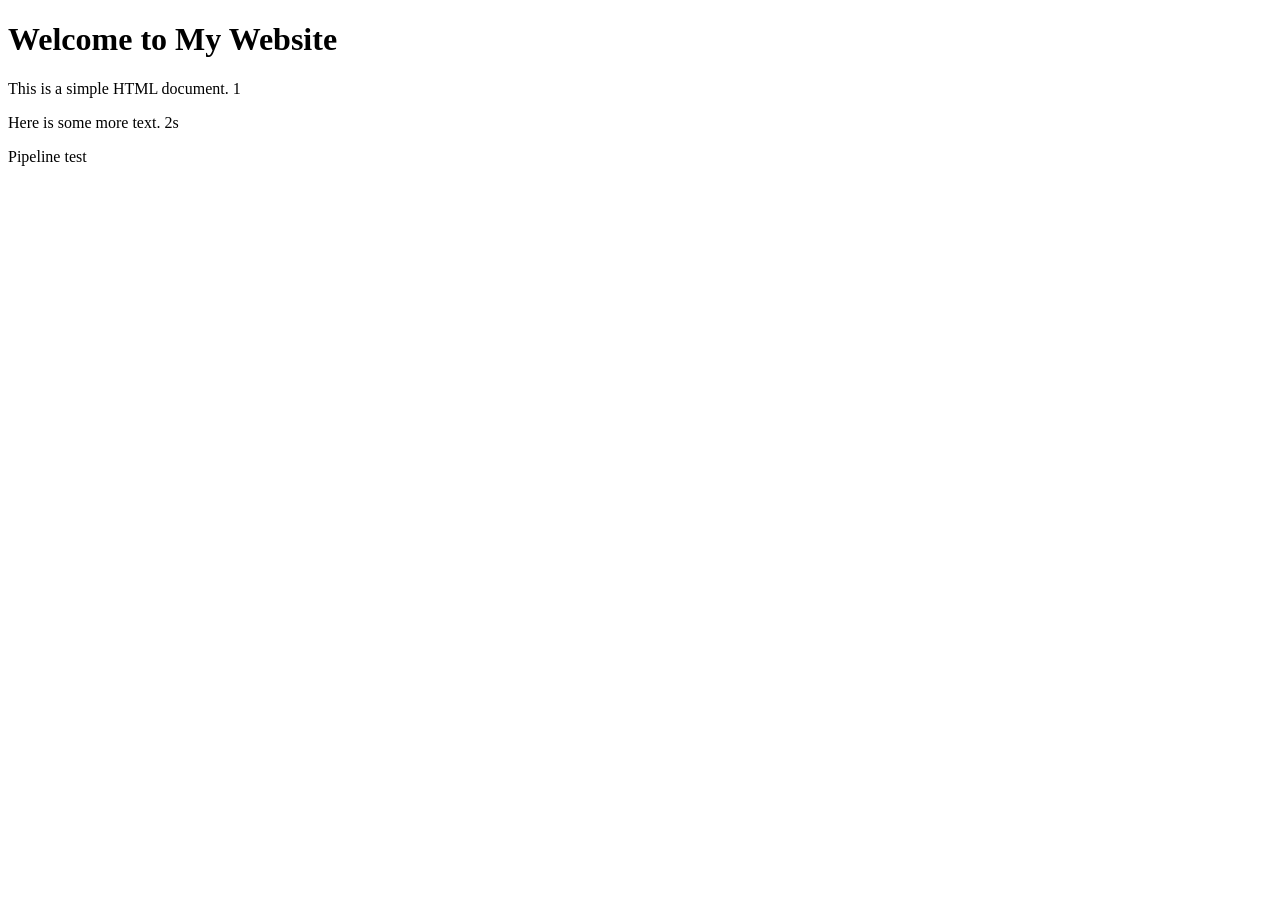
==== app/index.html @ 66ea0e04 "Test rename of deployment .yaml within template" ====
<!DocType HTML> 

<html lang="en">
<head>
    <meta charset="UTF-8">
    <title>CI/CD Website</title>
</head>
<body>
    <h1>Welcome to My Website</h1>
    <p>This is a simple HTML document. 1 </p>
    <p>Here is some more text. 2s</p>
    <p>Pipeline test</p>
</body>
</html>
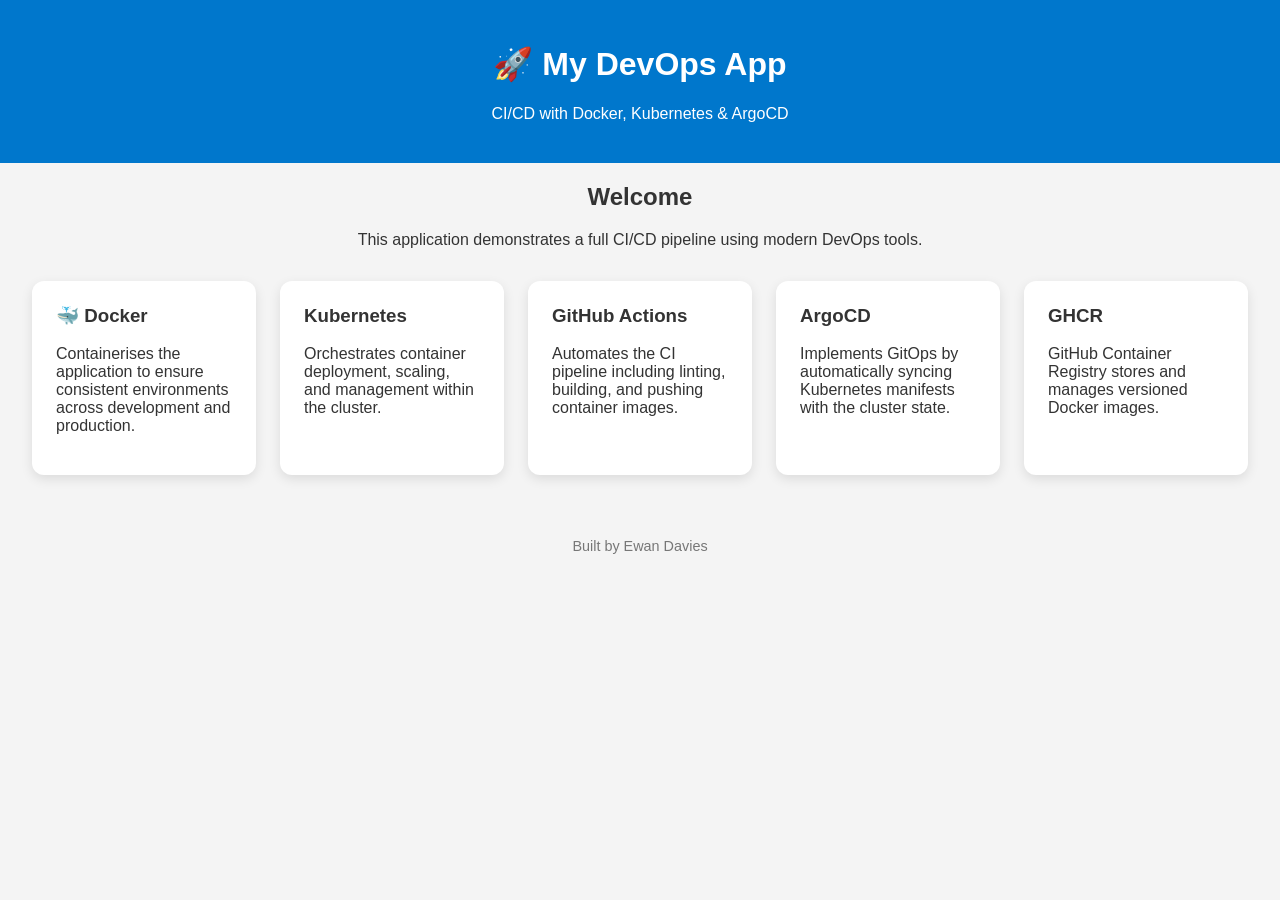
==== commit cfbdc59c: "Added website code and css" ====
--- a/app/index.html
+++ b/app/index.html
@@ -1,14 +1,60 @@
-<!DocType HTML> 
-
+<!DOCTYPE html>
 <html lang="en">
 <head>
-    <meta charset="UTF-8">
-    <title>CI/CD Website</title>
+  <meta charset="UTF-8">
+  <meta name="viewport" content="width=device-width, initial-scale=1.0">
+  <title>My DevOps App</title>
+
+  <link rel="stylesheet" href="css/style.css">
 </head>
 <body>
-    <h1>Welcome to My Website</h1>
-    <p>This is a simple HTML document. 1 </p>
-    <p>Here is some more text. 2s</p>
-    <p>Pipeline test</p>
+
+  <header>
+    <h1>🚀 My DevOps App</h1>
+    <p>CI/CD with Docker, Kubernetes & ArgoCD</p>
+  </header>
+
+  <main>
+
+    <section class="intro">
+      <h2>Welcome</h2>
+      <p>This application demonstrates a full CI/CD pipeline using modern DevOps tools.</p>
+    </section>
+
+    <section class="cards">
+
+      <div class="card">
+        <h3>🐳 Docker</h3>
+        <p>Containerises the application to ensure consistent environments across development and production.</p>
+      </div>
+
+      <div class="card">
+        <h3>Kubernetes</h3>
+        <p>Orchestrates container deployment, scaling, and management within the cluster.</p>
+      </div>
+
+      <div class="card">
+        <h3>GitHub Actions</h3>
+        <p>Automates the CI pipeline including linting, building, and pushing container images.</p>
+      </div>
+
+      <div class="card">
+        <h3>ArgoCD</h3>
+        <p>Implements GitOps by automatically syncing Kubernetes manifests with the cluster state.</p>
+      </div>
+
+      <div class="card">
+        <h3>GHCR</h3>
+        <p>GitHub Container Registry stores and manages versioned Docker images.</p>
+      </div>
+
+    </section>
+
+  </main>
+
+  <footer>
+    <p>Built by Ewan Davies</p>
+  </footer>
+
 </body>
-</html> 
+</html>
--- a/app/css/style.css
+++ b/app/css/style.css
@@ -0,0 +1,53 @@
+body {
+  font-family: Arial, sans-serif;
+  margin: 0;
+  background: #f4f4f4;
+  color: #333;
+}
+
+/* Header */
+header {
+  background: #0077cc;
+  color: white;
+  padding: 1.5rem;
+  text-align: center;
+}
+
+.intro {
+  text-align: center;
+  margin-bottom: 2rem;
+}
+
+/* Cards layout */
+.cards {
+  display: grid;
+  grid-template-columns: repeat(auto-fit, minmax(220px, 1fr));
+  gap: 1.5rem;
+  padding: 0 2rem;
+}
+
+/* Card */
+.card {
+  background: white;
+  padding: 1.5rem;
+  border-radius: 12px;
+  box-shadow: 0 4px 12px rgba(0,0,0,0.1);
+  transition: transform 0.2s ease;
+}
+
+.card:hover {
+  transform: translateY(-5px);
+}
+
+.card h3 {
+  margin-top: 0;
+}
+
+/* Footer */
+footer {
+  margin-top: 2rem;
+  padding: 1rem;
+  text-align: center;
+  font-size: 0.9rem;
+  color: #777;
+}
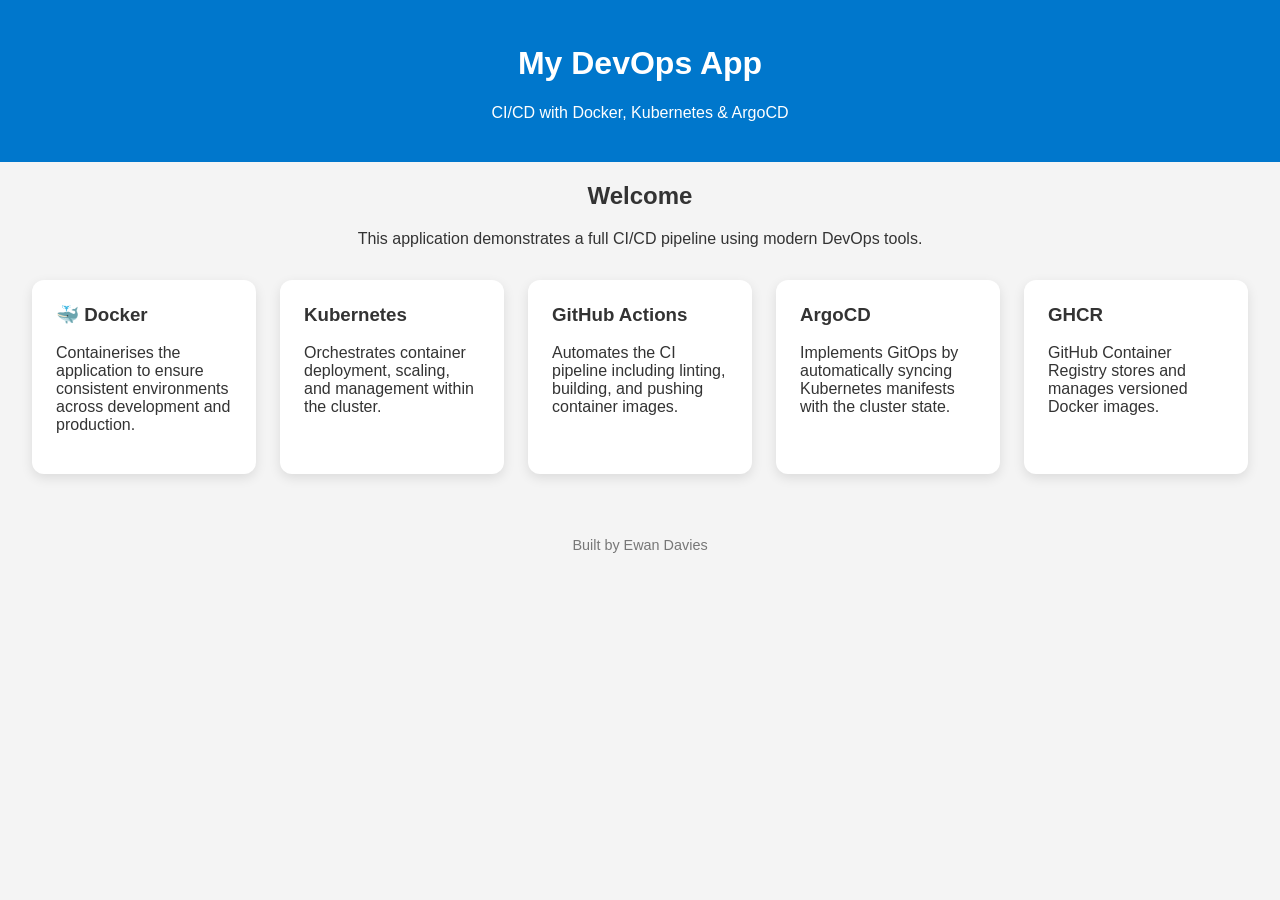
==== commit 0fa26114: "Code fix" ====
--- a/app/index.html
+++ b/app/index.html
@@ -10,7 +10,7 @@
 <body>
 
   <header>
-    <h1>🚀 My DevOps App</h1>
+    <h1>My DevOps App</h1>
     <p>CI/CD with Docker, Kubernetes & ArgoCD</p>
   </header>
 
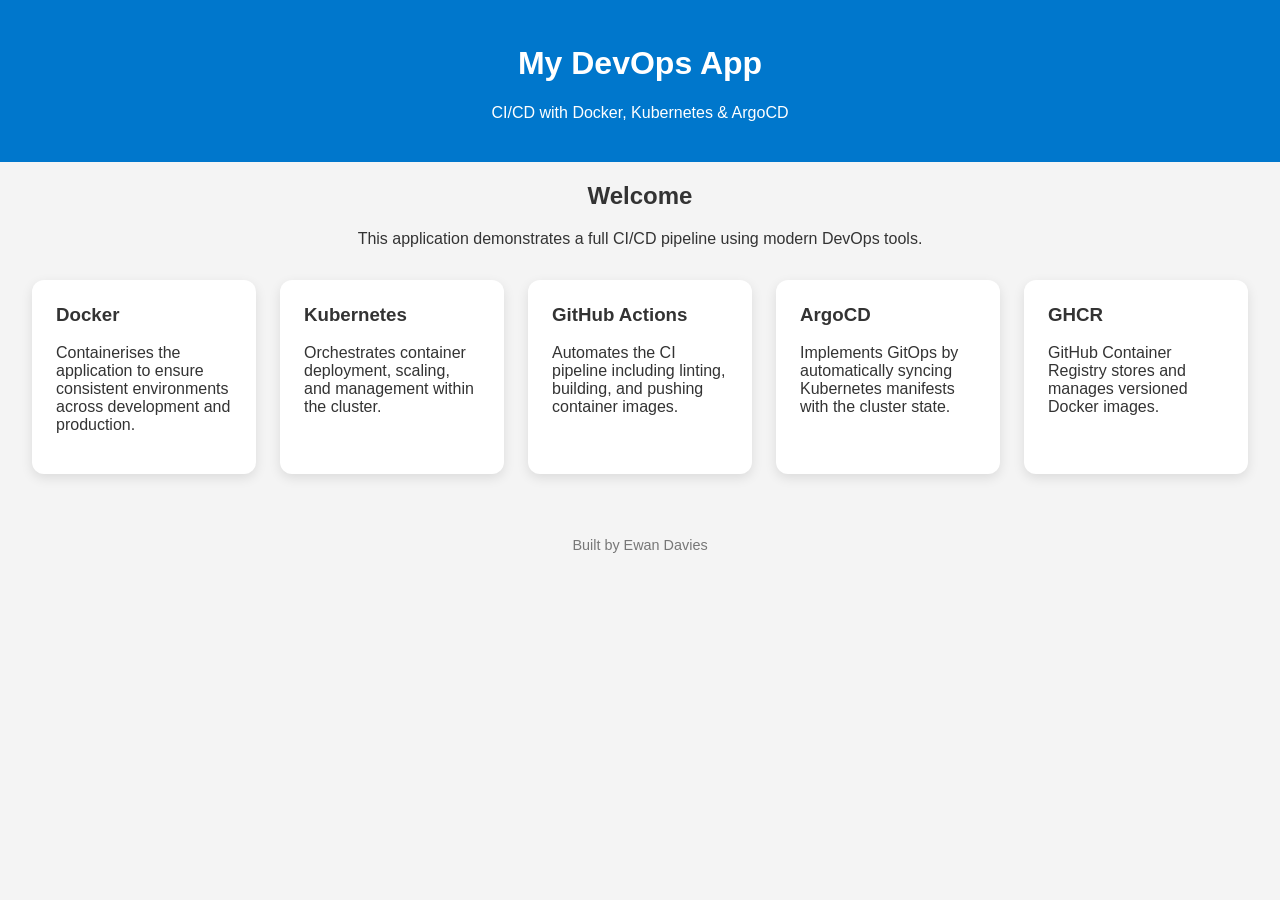
==== commit 57b52c02: "Code fix" ====
--- a/app/index.html
+++ b/app/index.html
@@ -24,7 +24,7 @@
     <section class="cards">
 
       <div class="card">
-        <h3>🐳 Docker</h3>
+        <h3>Docker</h3>
         <p>Containerises the application to ensure consistent environments across development and production.</p>
       </div>
 
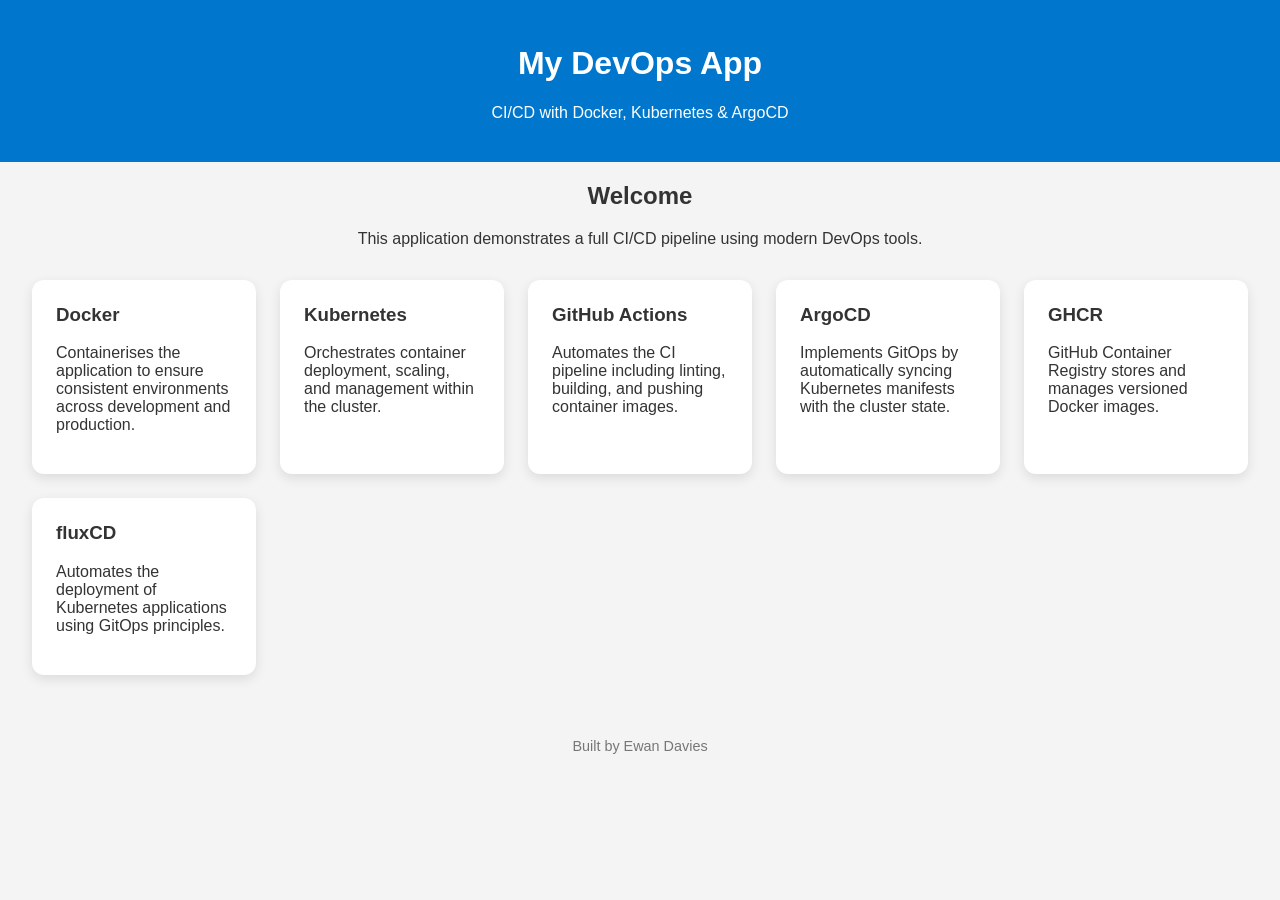
==== commit 7b7325a4: "Added flux CD (Rollback test)" ====
--- a/app/index.html
+++ b/app/index.html
@@ -48,6 +48,11 @@
         <p>GitHub Container Registry stores and manages versioned Docker images.</p>
       </div>
 
+      <div class="card">
+        <h3>fluxCD</h3>
+        <p>Automates the deployment of Kubernetes applications using GitOps principles.</p>
+      </div>
+
     </section>
 
   </main>
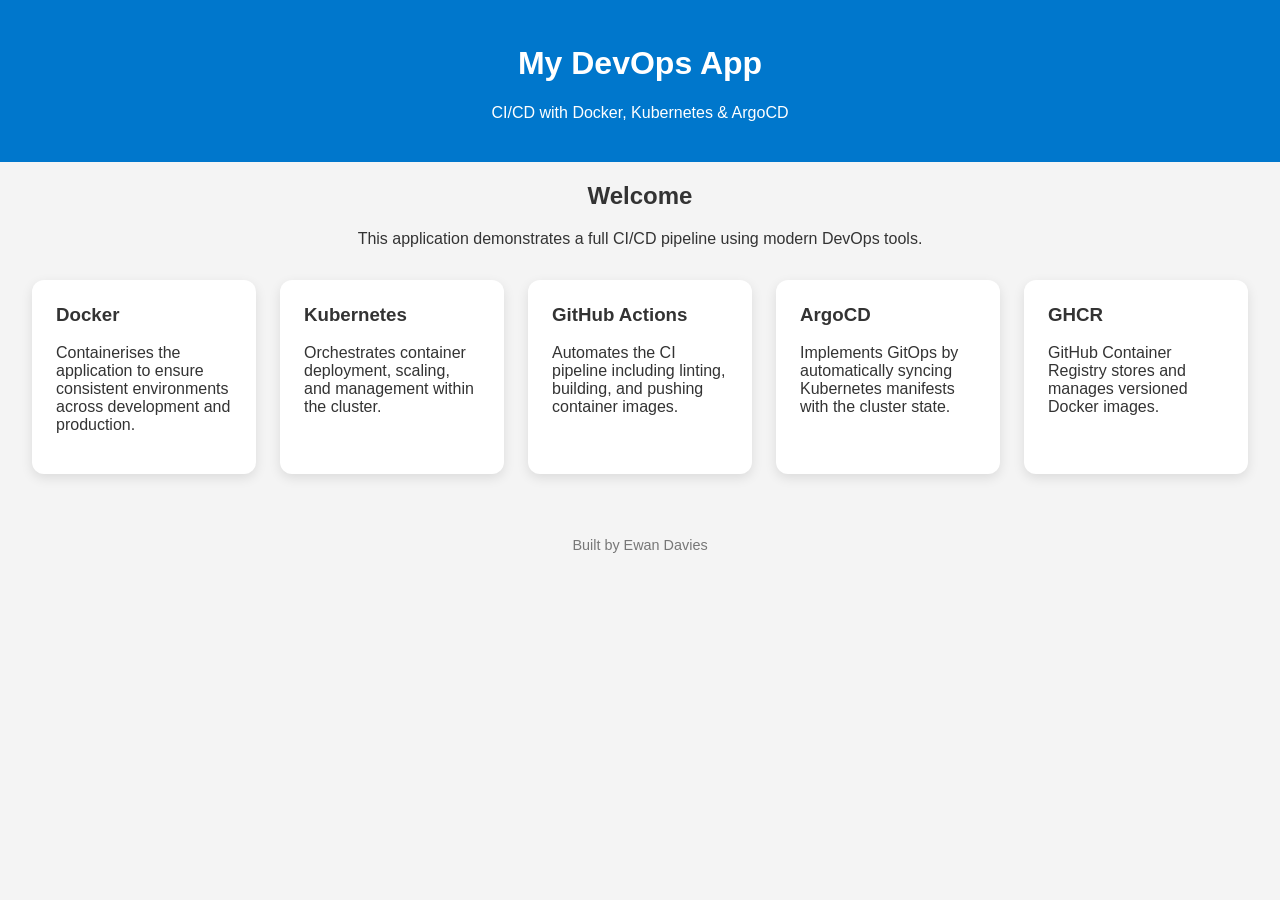
==== commit 847b0271: "Remove FluxCD from index.html" ====
--- a/app/index.html
+++ b/app/index.html
@@ -48,11 +48,6 @@
         <p>GitHub Container Registry stores and manages versioned Docker images.</p>
       </div>
 
-      <div class="card">
-        <h3>fluxCD</h3>
-        <p>Automates the deployment of Kubernetes applications using GitOps principles.</p>
-      </div>
-
     </section>
 
   </main>
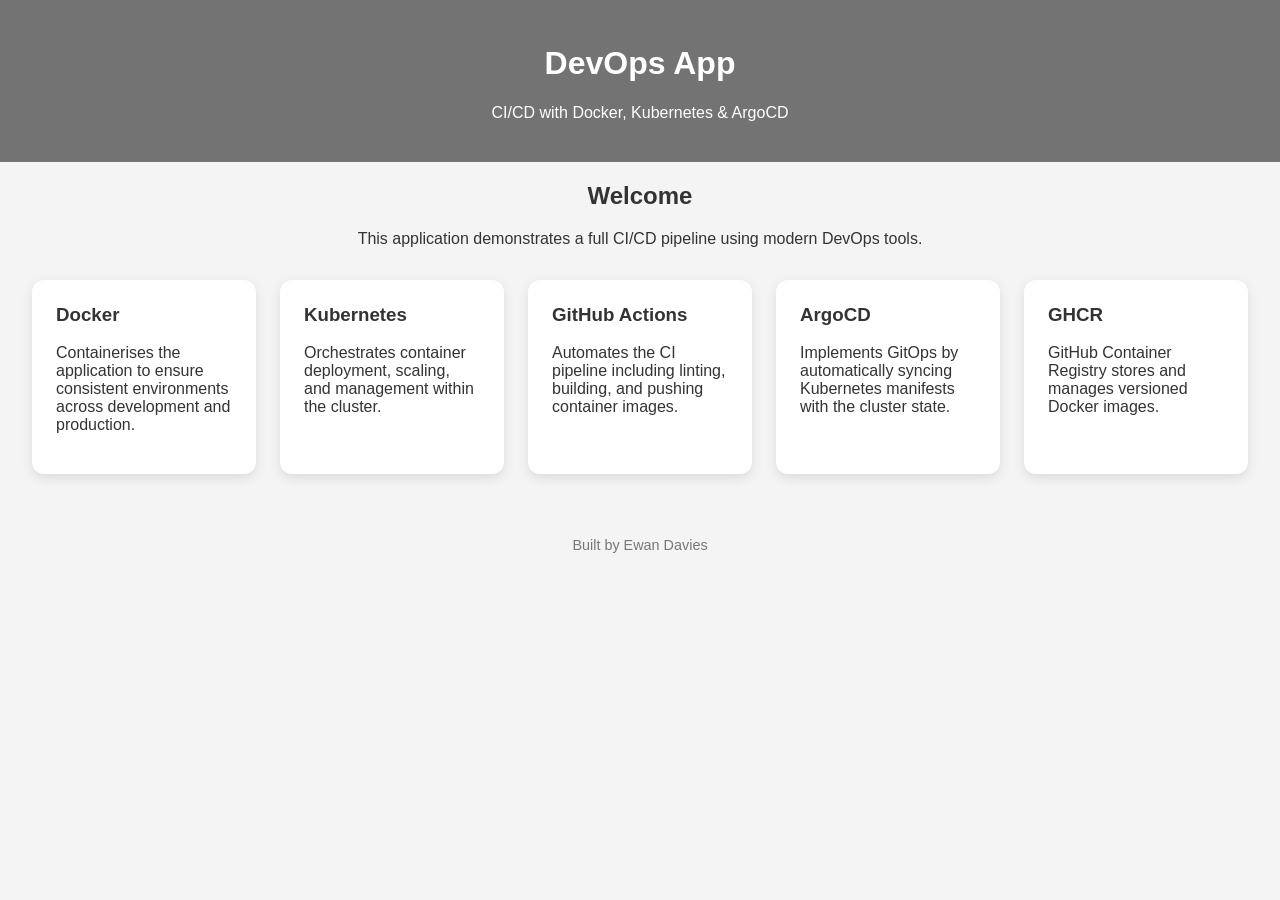
==== commit 8810354c: "HTML and css change" ====
--- a/app/index.html
+++ b/app/index.html
@@ -3,14 +3,14 @@
 <head>
   <meta charset="UTF-8">
   <meta name="viewport" content="width=device-width, initial-scale=1.0">
-  <title>My DevOps App</title>
+  <title>DevOps App</title>
 
   <link rel="stylesheet" href="css/style.css">
 </head>
 <body>
 
   <header>
-    <h1>My DevOps App</h1>
+    <h1>DevOps App</h1>
     <p>CI/CD with Docker, Kubernetes & ArgoCD</p>
   </header>
 
--- a/app/css/style.css
+++ b/app/css/style.css
@@ -7,7 +7,7 @@
 
 /* Header */
 header {
-  background: #0077cc;
+  background: #737373;
   color: white;
   padding: 1.5rem;
   text-align: center;
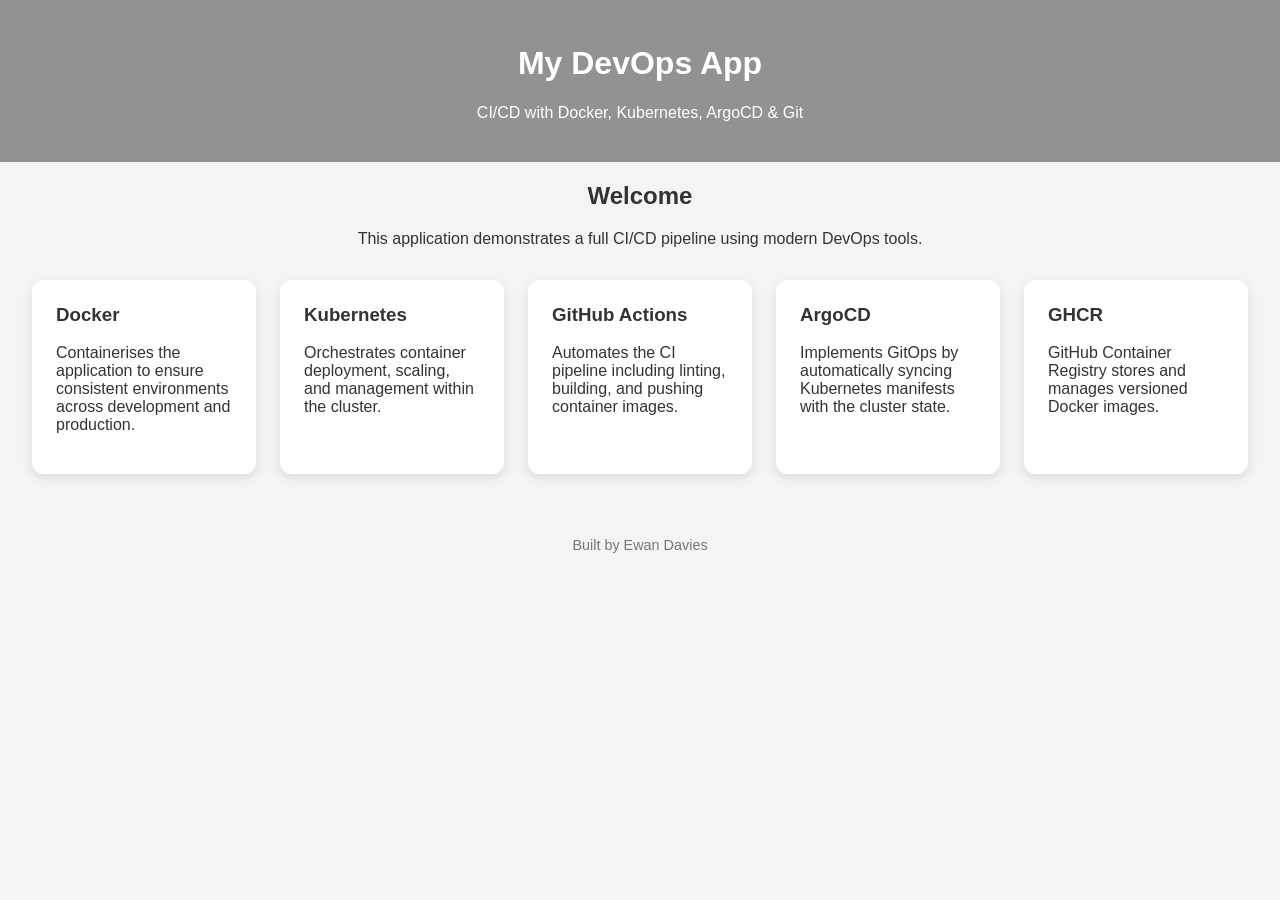
==== commit 05714590: "Change header colour and text" ====
--- a/app/index.html
+++ b/app/index.html
@@ -3,15 +3,15 @@
 <head>
   <meta charset="UTF-8">
   <meta name="viewport" content="width=device-width, initial-scale=1.0">
-  <title>DevOps App</title>
+  <title>My DevOps App</title>
 
   <link rel="stylesheet" href="css/style.css">
 </head>
 <body>
 
   <header>
-    <h1>DevOps App</h1>
-    <p>CI/CD with Docker, Kubernetes & ArgoCD</p>
+    <h1>My DevOps App</h1>
+    <p>CI/CD with Docker, Kubernetes, ArgoCD & Git</p>
   </header>
 
   <main>
--- a/app/css/style.css
+++ b/app/css/style.css
@@ -7,7 +7,7 @@
 
 /* Header */
 header {
-  background: #737373;
+  background: #929292;
   color: white;
   padding: 1.5rem;
   text-align: center;
